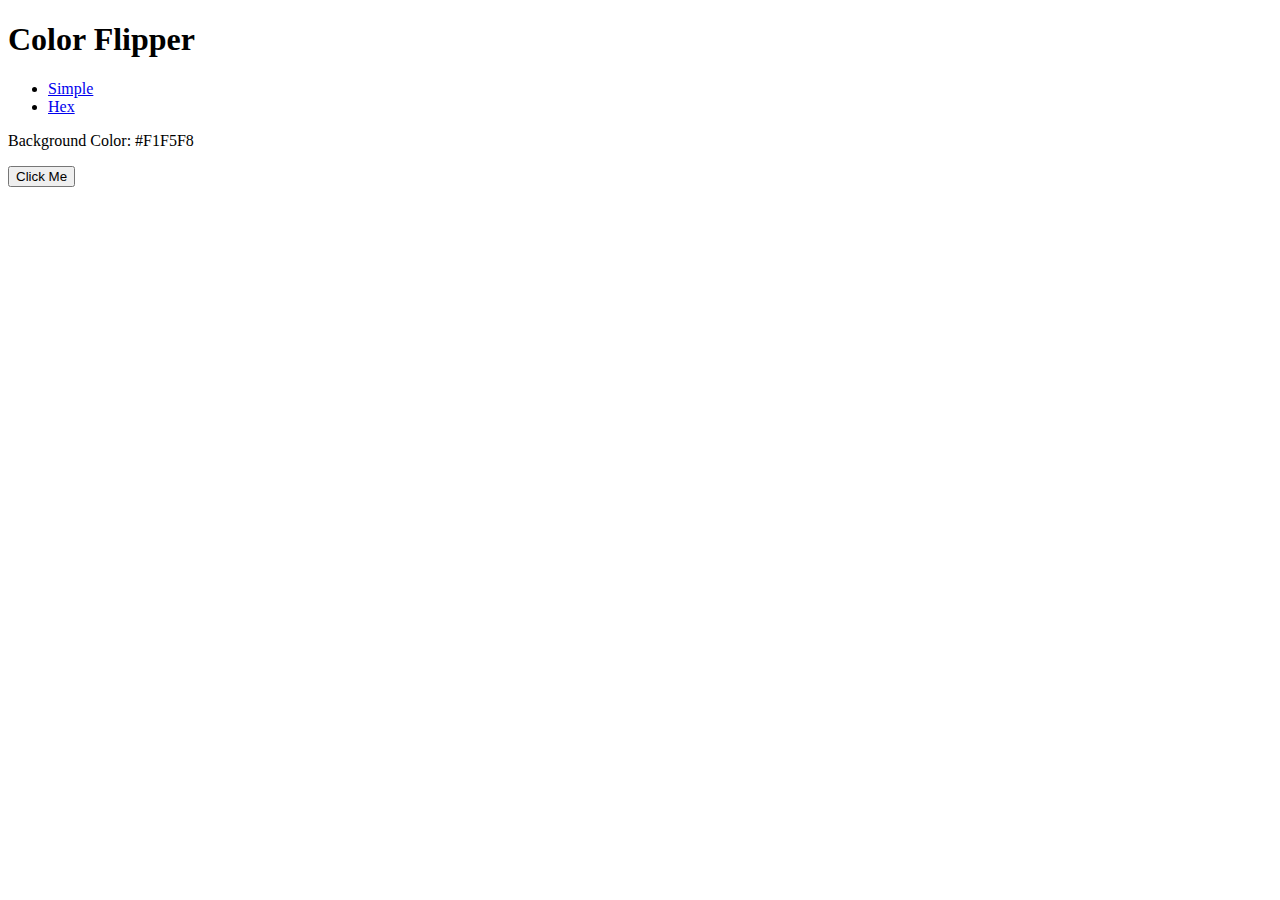
==== index.html @ 829fd5ae "Se termino de maquetar y nombrar las clases mediante BEM" ====
<!DOCTYPE html>
<html lang="es">
  <head>
    <meta charset="UTF-8" />
    <meta name="viewport" content="width=device-width, initial-scale=1.0" />
    <title>Color Flipper || Simple</title>
    <meta name="author" content="BranLeeDev" />
    <meta
      name="description"
      content="Genera colores al azar en código RGB y
    hexadecimal con un solo click"
    />
    <meta name="robots" content="index,follow" />
    <link
      rel="icon"
      type="image/ico"
      href="https://res.cloudinary.com/dbbixakcl/image/upload/v1692628911/JavaScript%20Vanilla/ColorFlipperIcon.ico"
    />
    <link rel="stylesheet" href="/css/main.css" />
  </head>
  <body>
    <header class="header">
      <nav class="header__nav">
        <h1 class="nav__tittle">Color Flipper</h1>
        <ul class="nav__list">
          <li class="list__item">
            <a class="list__link" href="/">Simple</a>
          </li>
          <li class="list__item">
            <a class="list__link" href="/hex.html">Hex</a>
          </li>
        </ul>
      </nav>
    </header>
    <main class="main">
      <article class="main__article">
        <section class="article__section">
          <p class="section__paragraph">
            Background Color: <span class="paragraph__color">#F1F5F8</span>
          </p>
          <button class="section__button">Click Me</button>
        </section>
      </article>
    </main>

    <script src="/js/main.js" defer></script>
  </body>
</html>
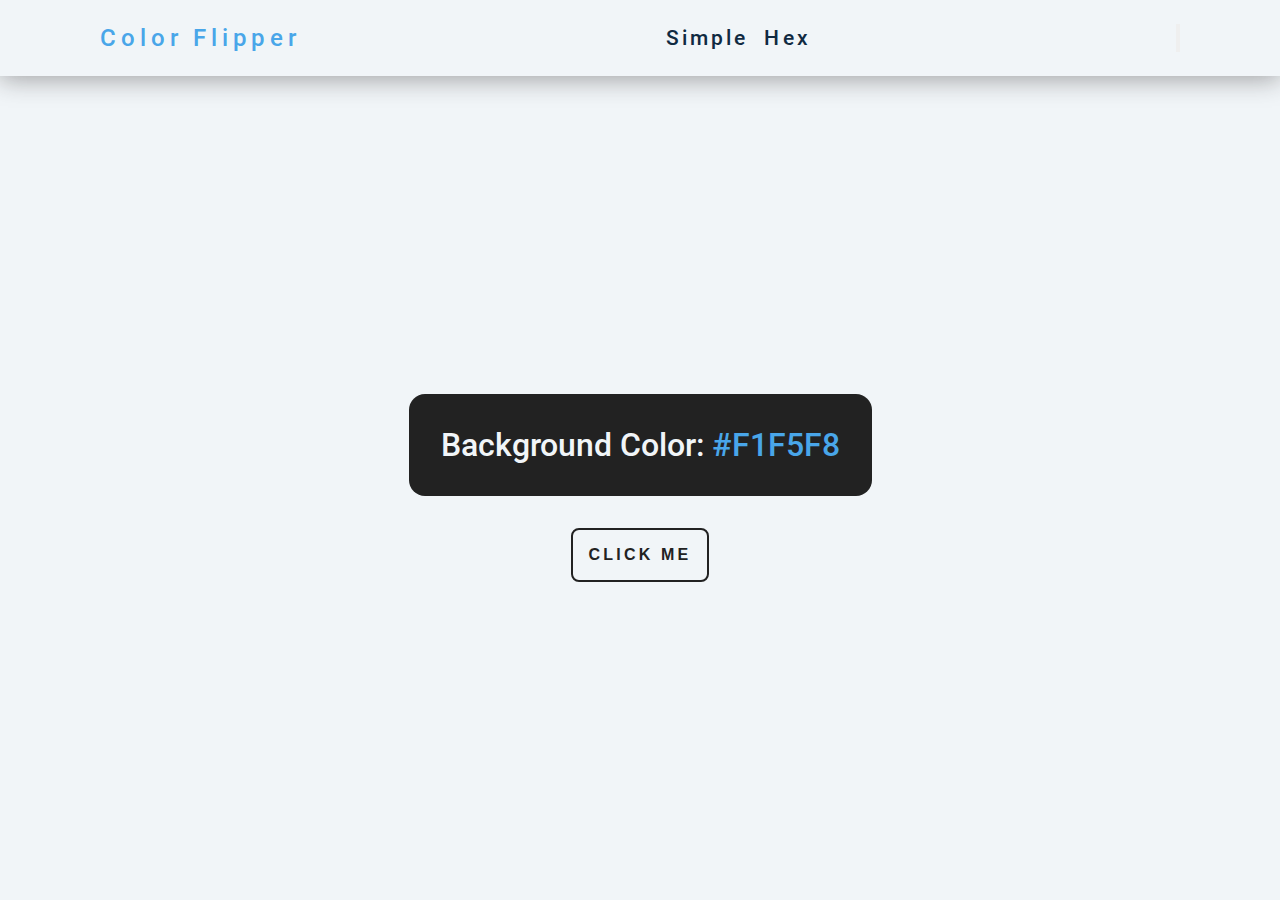
==== commit 519ac5bc: "Añadí un button en el menu de navegación" ====
--- a/index.html
+++ b/index.html
@@ -30,6 +30,11 @@
             <a class="list__link" href="/hex.html">Hex</a>
           </li>
         </ul>
+        <button class="nav__button">
+          <span class="button__line"></span>
+          <span class="button__line"></span>
+          <span class="button__line"></span>
+        </button>
       </nav>
     </header>
     <main class="main">
--- a/css/main.css
+++ b/css/main.css
@@ -0,0 +1,127 @@
+/* Define variables */
+:root {
+  --primary-color: #f1f5f8;
+  --secondary-color: #222222;
+  --tertiary-color: #49a6e9;
+  --link-colors: #102a42;
+}
+
+/* Reset of styles */
+* {
+  margin: 0;
+  padding: 0;
+  box-sizing: border-box;
+}
+
+/* Import the Roboto Font*/
+@font-face {
+  font-family: "Roboto";
+  src: url("/assets/fonts/Roboto/Roboto-Medium.ttf") format("truetype");
+  font-weight: normal;
+  font-style: normal;
+}
+
+/* General styles for the document body */
+body {
+  display: grid;
+  grid-template-columns: repeat(12, 1fr);
+  grid-template-rows: repeat(12, 1fr);
+  width: 100%;
+  height: 100vh;
+  background-color: var(--primary-color);
+  font-family: "Roboto", sans-serif;
+}
+
+.header {
+  grid-row: 1 / 2;
+  grid-column: 1 / 13;
+  width: 100%;
+  box-shadow: 0em 0.2em 1.5em rgba(32, 26, 26, 0.39);
+}
+
+.header__nav {
+  display: flex;
+  justify-content: center;
+  gap: 40%;
+  width: 90%;
+  max-width: 60em;
+  padding: 1.5em;
+  margin-left: auto;
+  margin-right: auto;
+}
+
+.nav__tittle {
+  font-size: 1.5rem;
+  font-weight: lighter;
+  letter-spacing: 0.2em;
+  white-space: nowrap;
+  color: var(--tertiary-color);
+}
+
+.nav__list {
+  display: flex;
+  align-items: center;
+  gap: 1em;
+  list-style: none;
+}
+
+.list__link {
+  font-size: 1.3rem;
+  color: var(--link-colors);
+  letter-spacing: 0.15em;
+  text-decoration: none;
+}
+
+.list__link:hover {
+  color: var(--tertiary-color);
+}
+
+.main {
+  grid-column: 1 / 13;
+  grid-row: 2 / 13;
+  display: flex;
+  flex-direction: column;
+  justify-content: center;
+  align-items: center;
+  width: 100%;
+}
+
+.article__section {
+  display: flex;
+  flex-direction: column;
+  align-items: center;
+  gap: 2em;
+}
+
+.section__paragraph {
+  width: 100%;
+  padding: 1em;
+  border-radius: 0.5em;
+  background-color: var(--secondary-color);
+  font-size: 2rem;
+  font-weight: normal;
+  color: var(--primary-color);
+}
+
+.paragraph__color {
+  color: var(--tertiary-color);
+}
+
+.section__button {
+  padding: 1em;
+  border: 0.15em solid var(--secondary-color);
+  border-radius: 0.5em;
+  font-size: 1rem;
+  font-weight: bold;
+  text-transform: uppercase;
+  letter-spacing: 0.2em;
+  background-color: var(--primary-color);
+  color: var(--secondary-color);
+  cursor: pointer;
+  transition: background-color 0.3s ease-in-out, color 0.3s ease-in-out;
+}
+
+.section__button:hover {
+  background-color: var(--secondary-color);
+  color: var(--primary-color);
+}
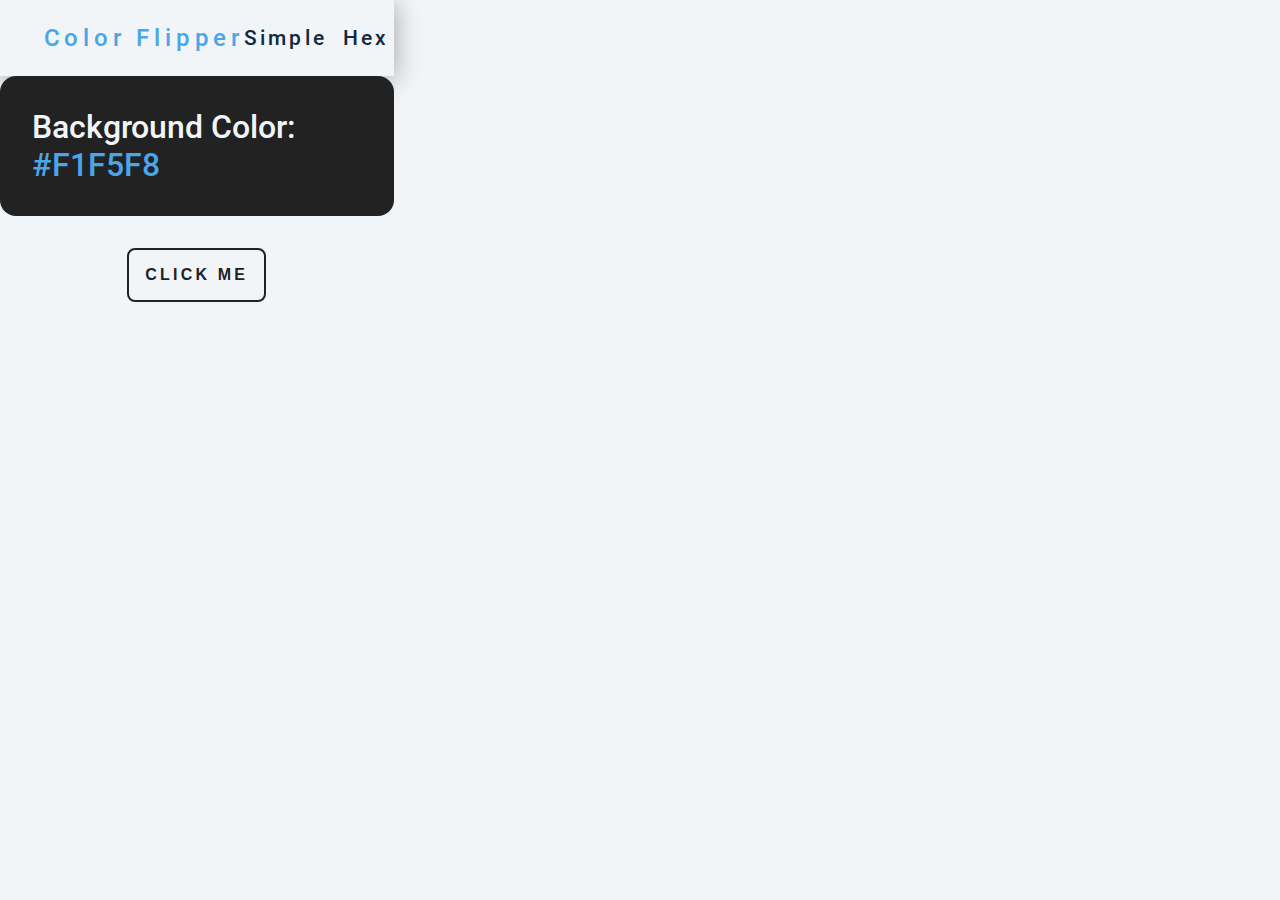
==== commit 319a26e2: "Añadí una etiqueta div que envuelve a todo el layout, con una clase llamada 'content-layout'" ====
--- a/index.html
+++ b/index.html
@@ -19,34 +19,36 @@
     <link rel="stylesheet" href="/css/main.css" />
   </head>
   <body>
-    <header class="header">
-      <nav class="header__nav">
-        <h1 class="nav__tittle">Color Flipper</h1>
-        <ul class="nav__list">
-          <li class="list__item">
-            <a class="list__link" href="/">Simple</a>
-          </li>
-          <li class="list__item">
-            <a class="list__link" href="/hex.html">Hex</a>
-          </li>
-        </ul>
-        <button class="nav__button">
-          <span class="button__line"></span>
-          <span class="button__line"></span>
-          <span class="button__line"></span>
-        </button>
-      </nav>
-    </header>
-    <main class="main">
-      <article class="main__article">
-        <section class="article__section">
-          <p class="section__paragraph">
-            Background Color: <span class="paragraph__color">#F1F5F8</span>
-          </p>
-          <button class="section__button">Click Me</button>
-        </section>
-      </article>
-    </main>
+    <div class="content-layout">
+      <header class="header">
+        <nav class="header__nav">
+          <h1 class="nav__tittle">Color Flipper</h1>
+          <ul class="nav__list">
+            <li class="list__item">
+              <a class="list__link" href="/">Simple</a>
+            </li>
+            <li class="list__item">
+              <a class="list__link" href="/hex.html">Hex</a>
+            </li>
+          </ul>
+          <button class="nav__button">
+            <span class="button__line"></span>
+            <span class="button__line"></span>
+            <span class="button__line"></span>
+          </button>
+        </nav>
+      </header>
+      <main class="main">
+        <article class="main__article">
+          <section class="article__section">
+            <p class="section__paragraph">
+              Background Color: <span class="paragraph__color">#F1F5F8</span>
+            </p>
+            <button class="section__button">Click Me</button>
+          </section>
+        </article>
+      </main>
+    </div>
 
     <script src="/js/main.js" defer></script>
   </body>
--- a/css/main.css
+++ b/css/main.css
@@ -26,6 +26,7 @@
   display: grid;
   grid-template-columns: repeat(12, 1fr);
   grid-template-rows: repeat(12, 1fr);
+  min-width: 20em;
   width: 100%;
   height: 100vh;
   background-color: var(--primary-color);
@@ -41,10 +42,9 @@
 
 .header__nav {
   display: flex;
-  justify-content: center;
-  gap: 40%;
+  justify-content: space-between;
   width: 90%;
-  max-width: 60em;
+  max-width: 45em;
   padding: 1.5em;
   margin-left: auto;
   margin-right: auto;
@@ -63,6 +63,20 @@
   align-items: center;
   gap: 1em;
   list-style: none;
+}
+
+.nav__button {
+  display: none;
+  flex-direction: column;
+  gap: 0.5em;
+  border: none;
+}
+
+.button__line {
+  display: inline-flex;
+  background-color: var(--secondary-color);
+  width: 3.5em;
+  height: 0.45em;
 }
 
 .list__link {
@@ -125,3 +139,25 @@
   background-color: var(--secondary-color);
   color: var(--primary-color);
 }
+
+@media screen and (width <= 520px) {
+  .header__nav {
+    width: 100%;
+  }
+  .nav__list {
+    display: none;
+  }
+  .nav__button {
+    display: flex;
+  }
+  .main {
+    grid-column: 2 / 12;
+  }
+  .section__paragraph {
+    font-size: 1.15rem;
+  }
+  .section__button {
+    padding: 0.7em;
+    font-size: 0.9rem;
+  }
+}
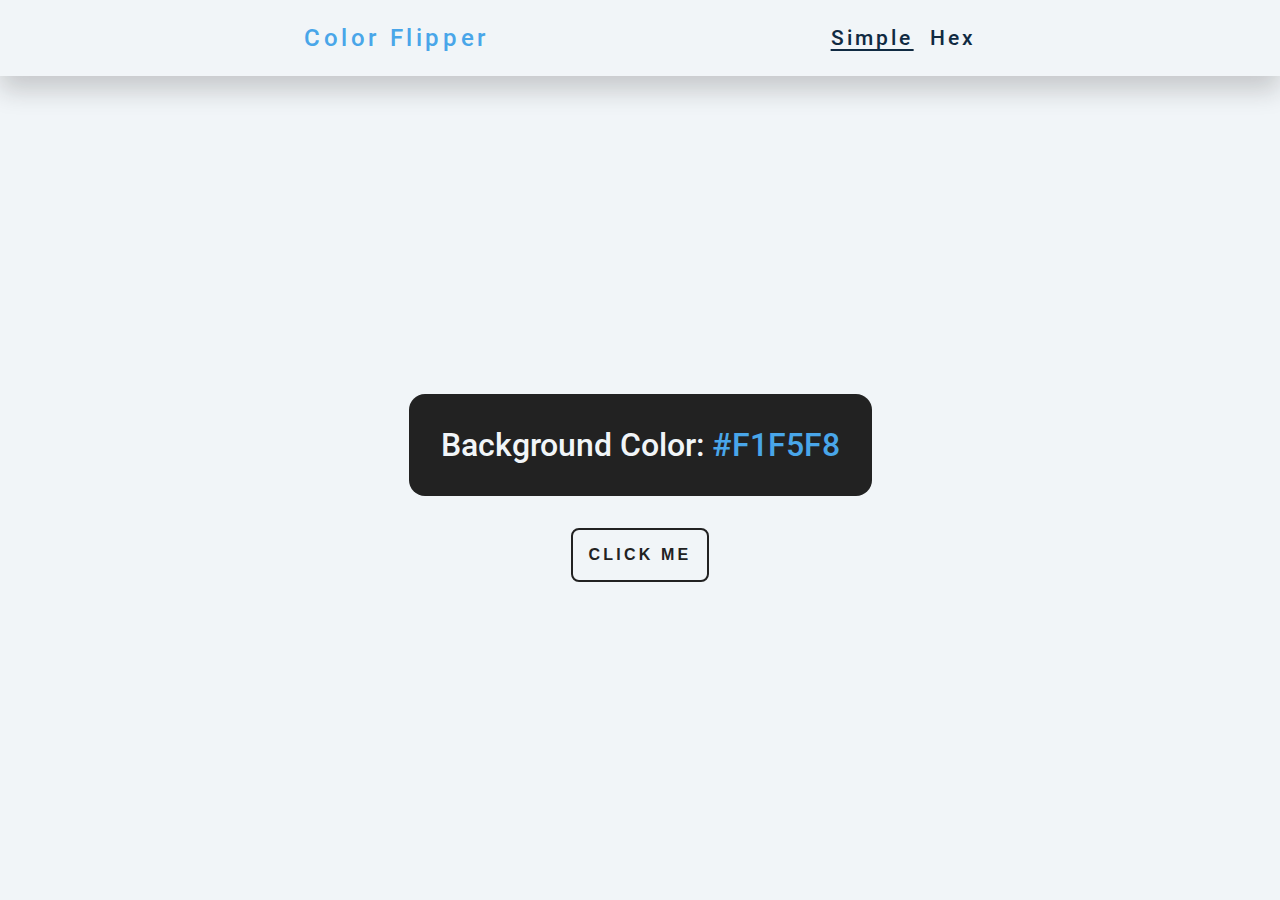
==== commit d8e57017: "Agregue la clase is-active al enlace que tiene como texto 'Simple'" ====
--- a/index.html
+++ b/index.html
@@ -25,7 +25,7 @@
           <h1 class="nav__tittle">Color Flipper</h1>
           <ul class="nav__list">
             <li class="list__item">
-              <a class="list__link" href="/">Simple</a>
+              <a class="list__link is-active" href="/">Simple</a>
             </li>
             <li class="list__item">
               <a class="list__link" href="/hex.html">Hex</a>
--- a/css/main.css
+++ b/css/main.css
@@ -4,6 +4,7 @@
   --secondary-color: #222222;
   --tertiary-color: #49a6e9;
   --link-colors: #102a42;
+  --color-header: #f1f5f8dc;
 }
 
 /* Reset of styles */
@@ -23,21 +24,31 @@
 
 /* General styles for the document body */
 body {
+  display: flex;
+  width: 100%;
+  height: 100vh;
+  font-family: "Roboto", sans-serif;
+}
+
+.content-layout {
   display: grid;
   grid-template-columns: repeat(12, 1fr);
   grid-template-rows: repeat(12, 1fr);
   min-width: 20em;
   width: 100%;
+  max-width: 125em;
+  min-height: 30em;
   height: 100vh;
-  background-color: var(--primary-color);
-  font-family: "Roboto", sans-serif;
+  max-height: 60em;
+  background-color: var(--primary-color);
 }
 
 .header {
   grid-row: 1 / 2;
   grid-column: 1 / 13;
   width: 100%;
-  box-shadow: 0em 0.2em 1.5em rgba(32, 26, 26, 0.39);
+  box-shadow: 0em 0.9em 1.5em rgba(32, 26, 26, 0.199);
+  background-color: var(--color-header);
 }
 
 .header__nav {
@@ -53,7 +64,7 @@
 .nav__tittle {
   font-size: 1.5rem;
   font-weight: lighter;
-  letter-spacing: 0.2em;
+  letter-spacing: 0.15em;
   white-space: nowrap;
   color: var(--tertiary-color);
 }
@@ -90,6 +101,35 @@
   color: var(--tertiary-color);
 }
 
+.is-active {
+  position: relative;
+}
+
+.is-active::before {
+  content: "";
+  position: absolute;
+  bottom: -1px;
+  left: 50%;
+  width: 100%;
+  height: 0.1em;
+  background-color: var(--link-colors);
+  transform: translateX(-50%);
+  animation: expand 2s infinite ease-in-out;
+}
+
+@keyframes expand {
+  50% {
+    transform: translateX(-50%) scaleX(0);
+  }
+  100% {
+    transform: translateX(-50%);
+  }
+}
+
+.is-active:hover::before {
+  background-color: var(--tertiary-color);
+}
+
 .main {
   grid-column: 1 / 13;
   grid-row: 2 / 13;
@@ -115,6 +155,11 @@
   font-size: 2rem;
   font-weight: normal;
   color: var(--primary-color);
+}
+
+.equals-paragraph {
+  color: var(--secondary-color);
+  background-color: var(--primary-color);
 }
 
 .paragraph__color {
@@ -140,6 +185,17 @@
   color: var(--primary-color);
 }
 
+.equals-button {
+  background-color: var(--secondary-color);
+  color: var(--primary-color);
+  border: 0.1em solid var(--primary-color);
+}
+
+.equals-button:hover {
+  background-color: var(--primary-color);
+  color: var(--secondary-color);
+}
+
 @media screen and (width <= 520px) {
   .header__nav {
     width: 100%;
@@ -161,3 +217,21 @@
     font-size: 0.9rem;
   }
 }
+
+@media screen and (height >= 960px) {
+  body {
+    display: flex;
+    align-items: center;
+    width: 100%;
+    height: 100vh;
+  }
+}
+
+@media screen and (width >= 2000px) {
+  body {
+    display: flex;
+    justify-content: center;
+    width: 100%;
+    height: 100vh;
+  }
+}
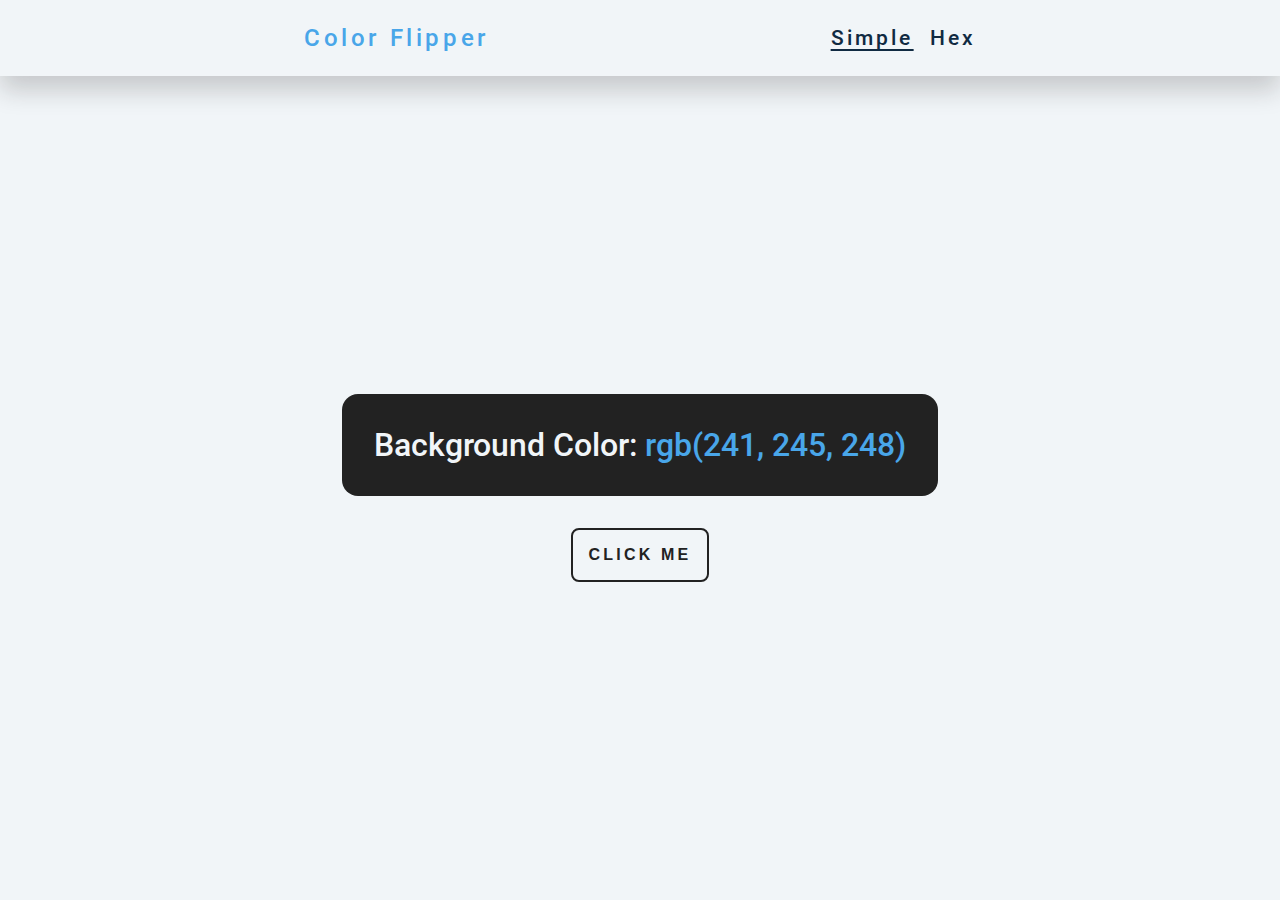
==== commit fe4e7952: "Modifique el contenido de paragraph__color" ====
--- a/index.html
+++ b/index.html
@@ -42,7 +42,8 @@
         <article class="main__article">
           <section class="article__section">
             <p class="section__paragraph">
-              Background Color: <span class="paragraph__color">#F1F5F8</span>
+              Background Color:
+              <span class="paragraph__color">rgb(241, 245, 248)</span>
             </p>
             <button class="section__button">Click Me</button>
           </section>
